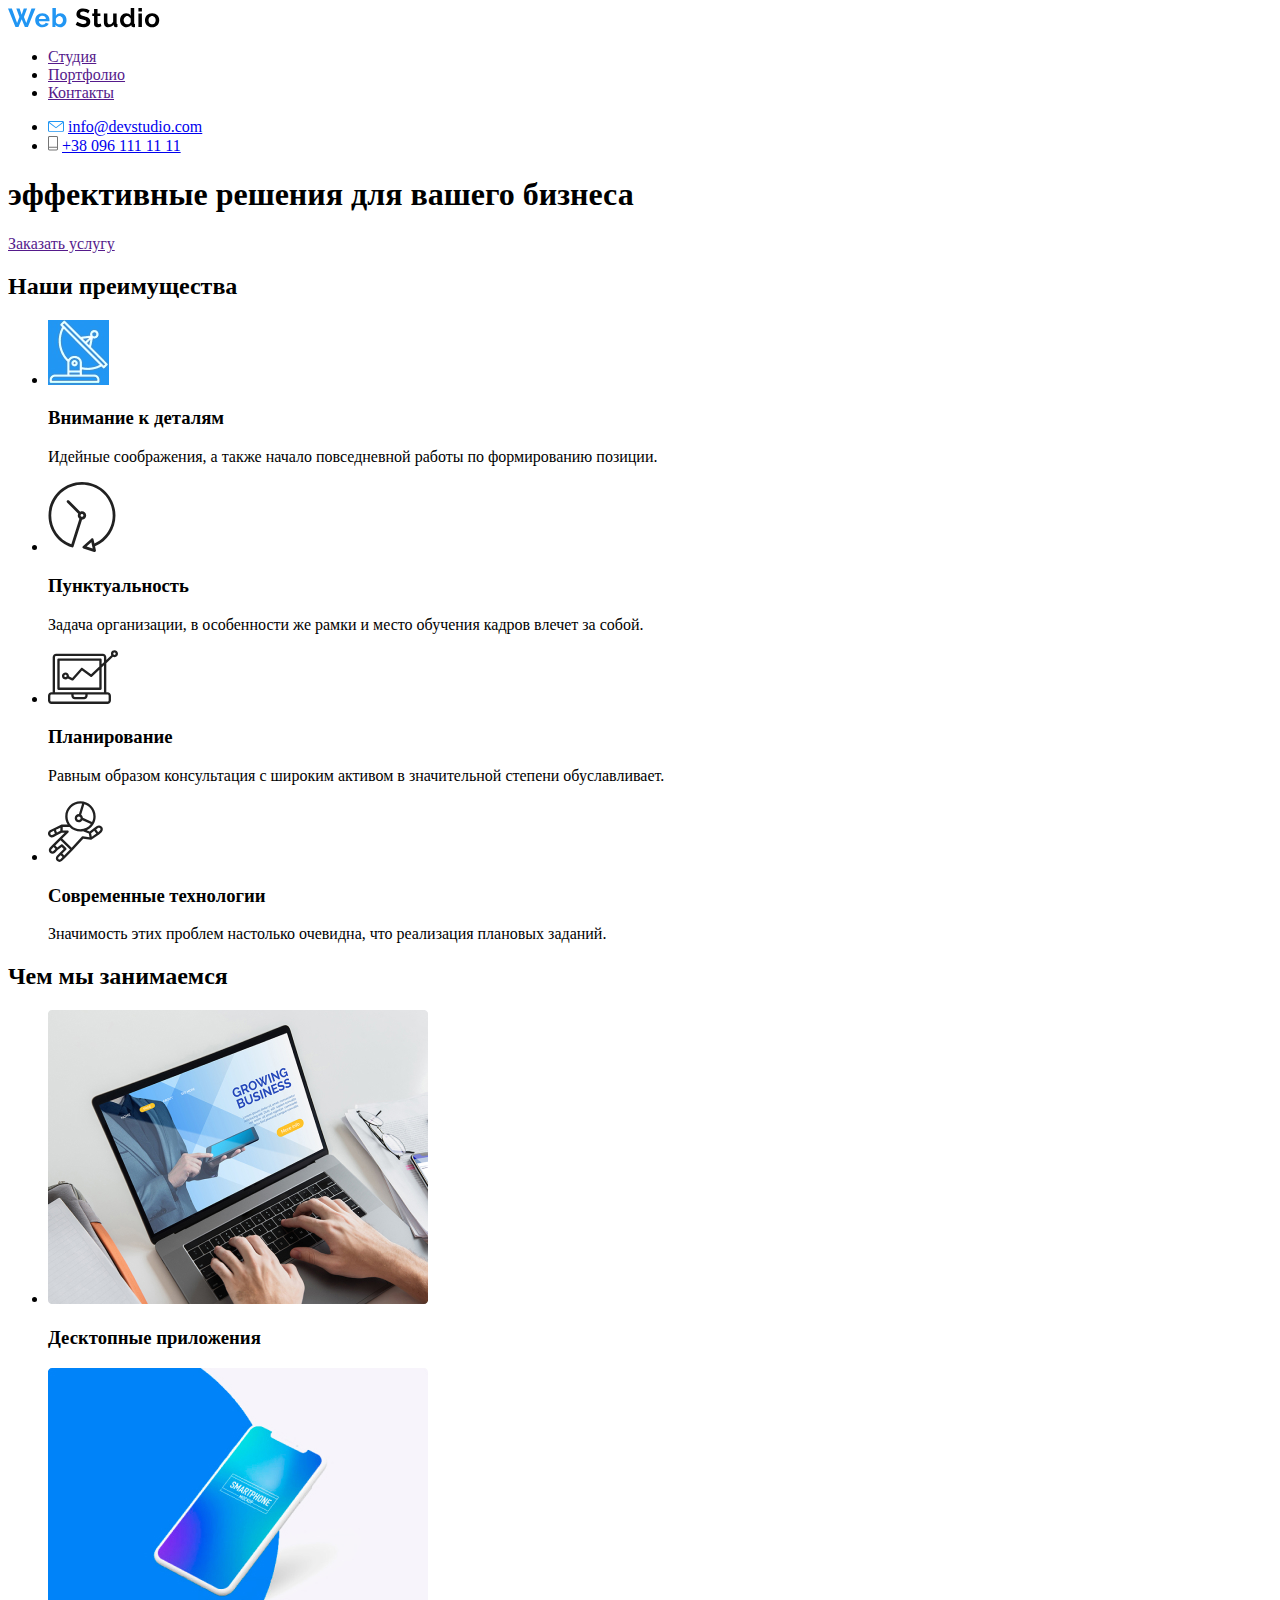
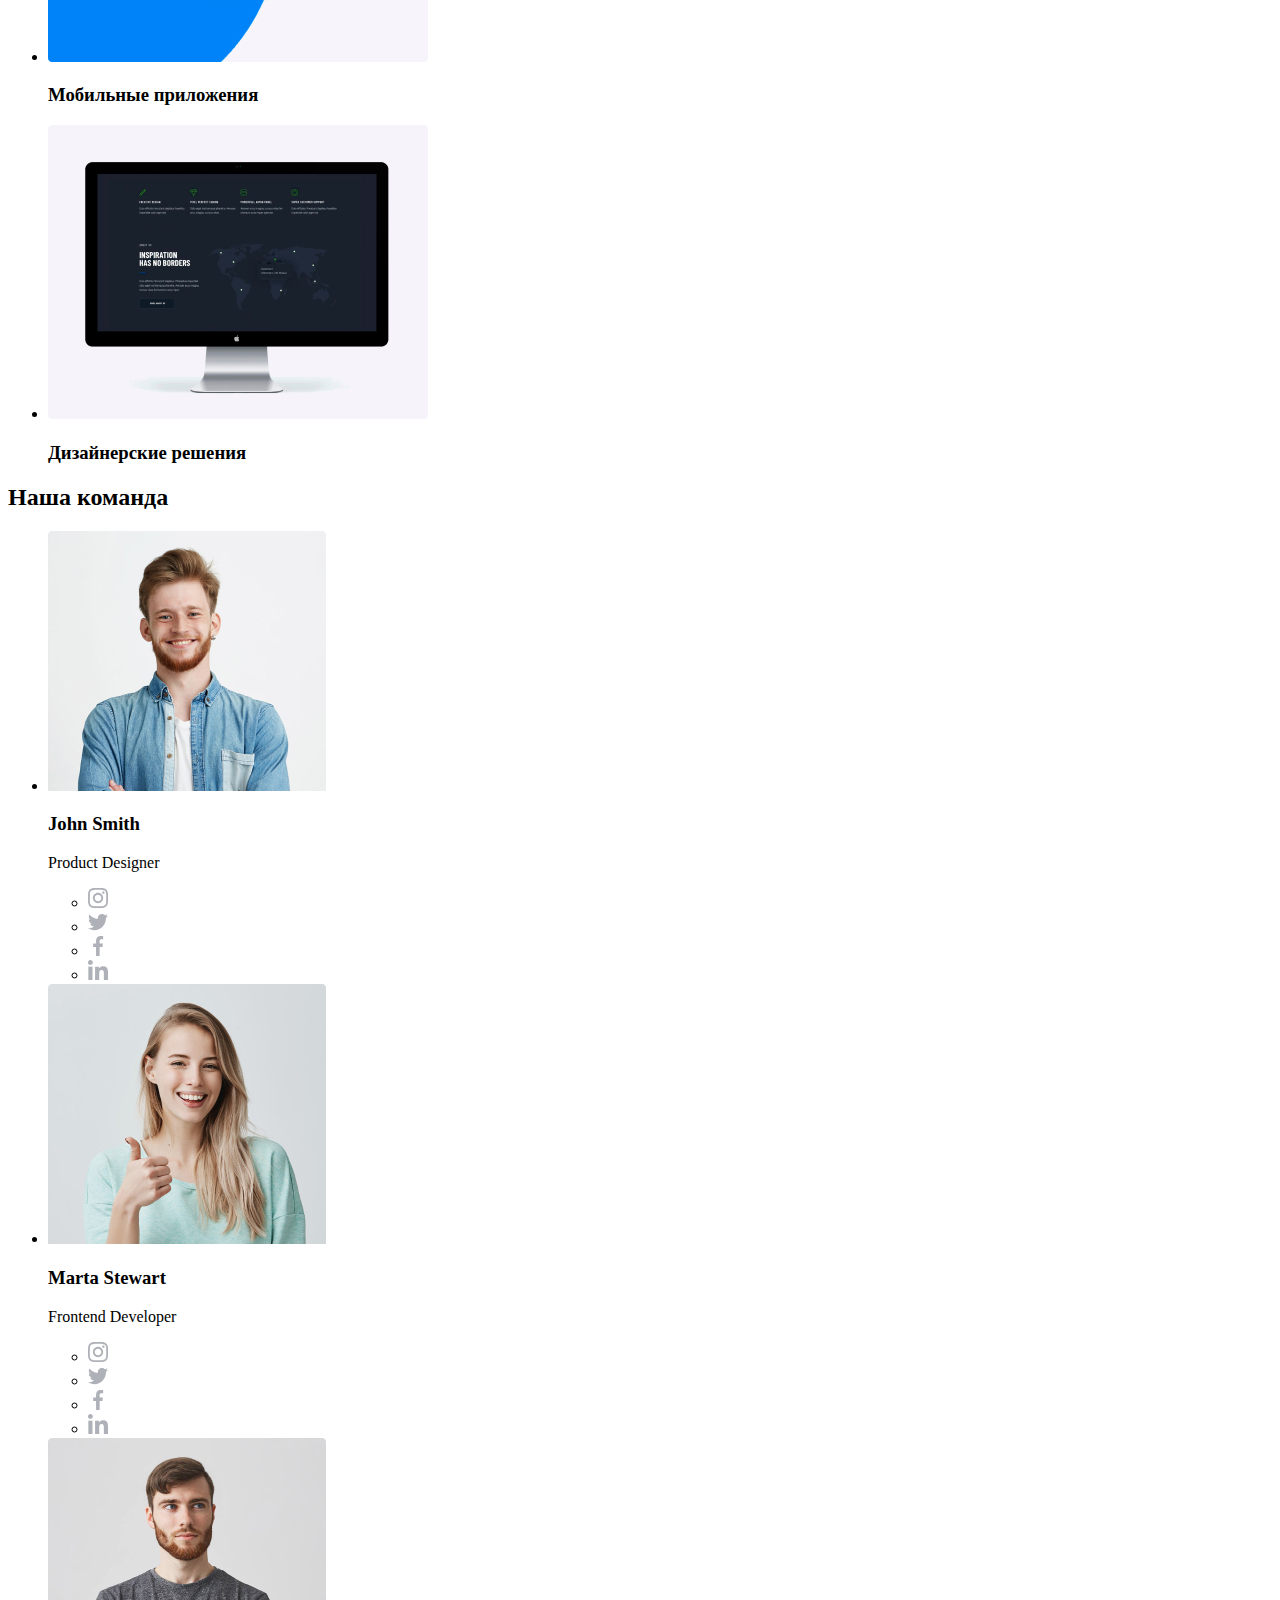
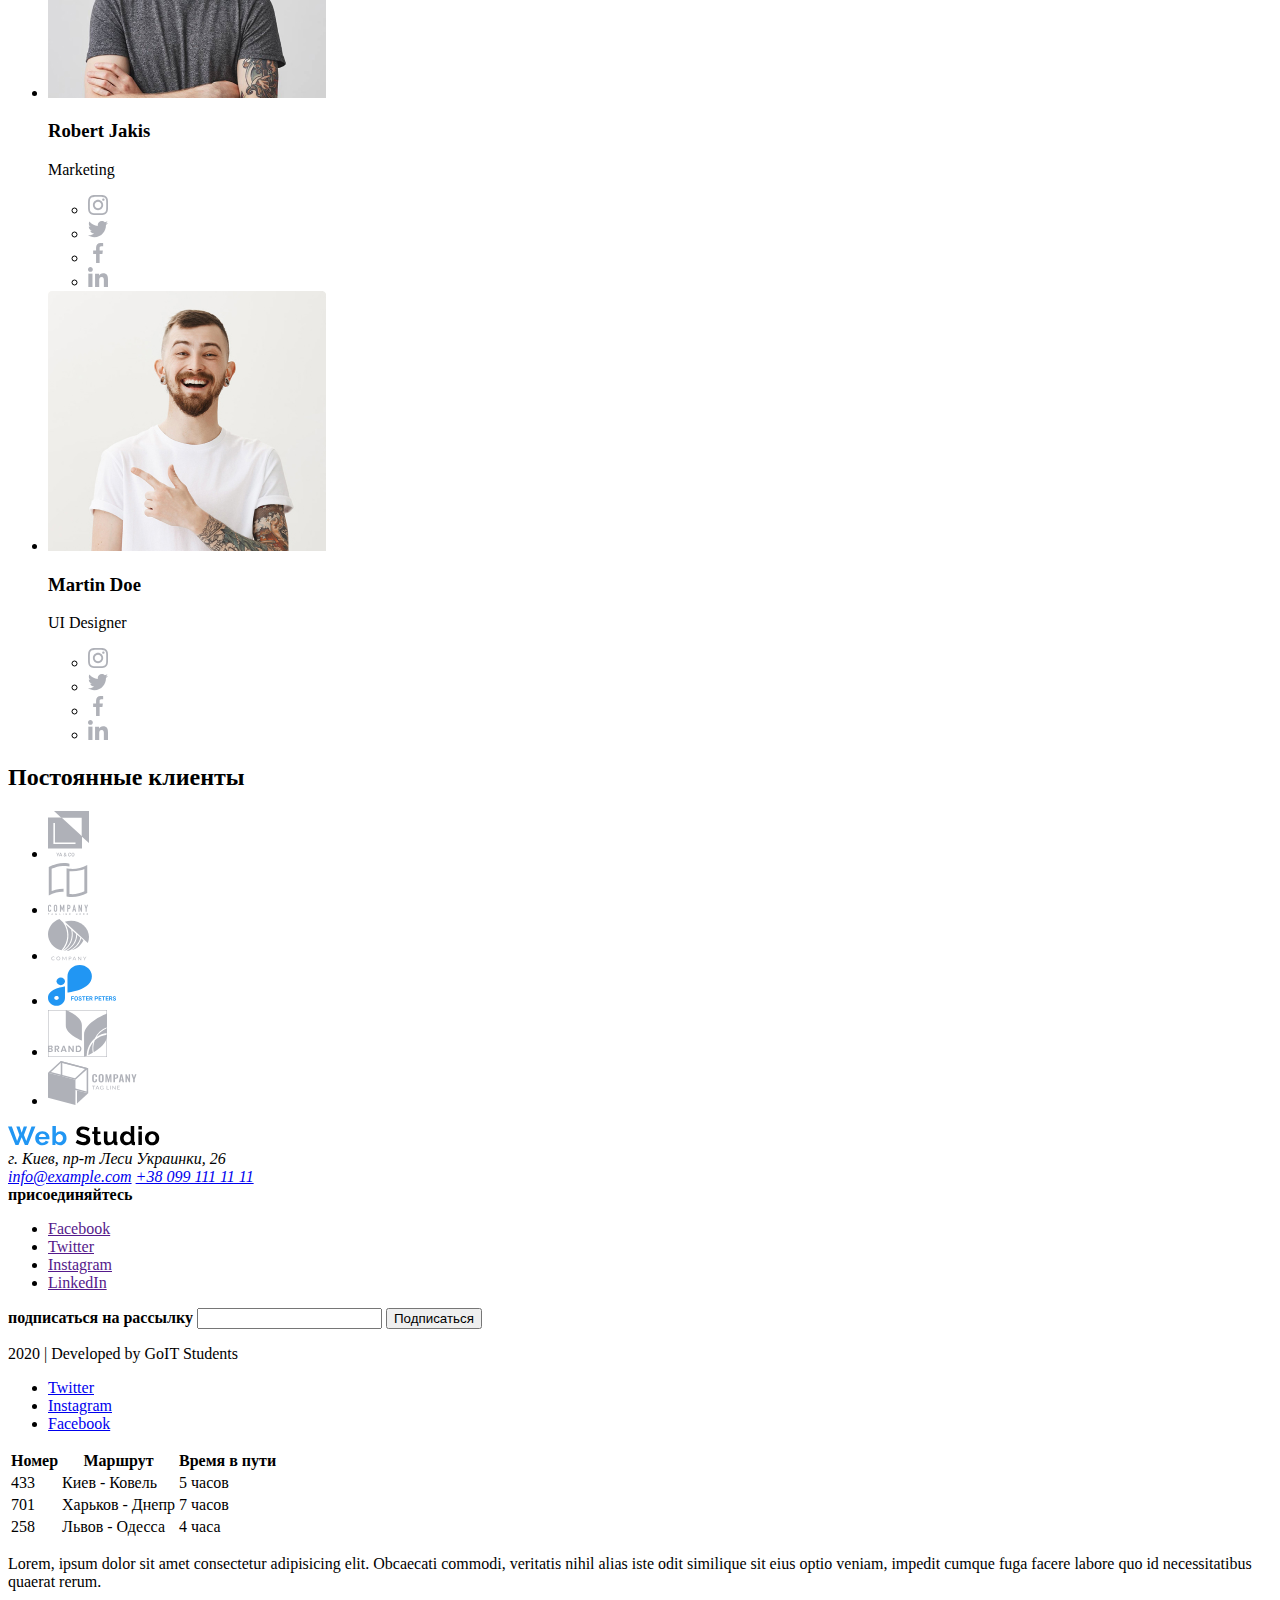
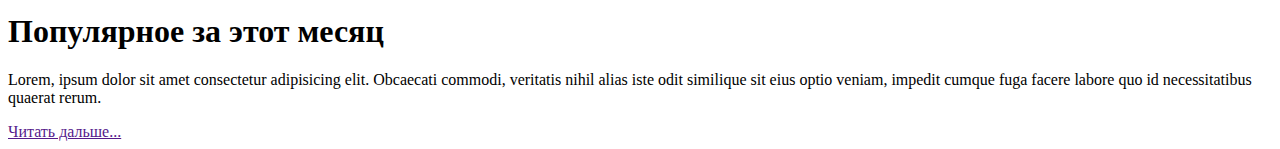
==== index.html @ f38017a1 "Добавляет папки и файлы из дом раб 1 и добавляет портфолио" ====
<!DOCTYPE html>
<html lang="ru">
  <head>
    <meta charset="UTF-8" />
    <meta name="viewport" content="width=device-width, initial-scale=1.0" />
    <title>Web Studio v.1</title>
    <link rel="stylesheet" href="./css/styles.css" />
  </head>
  <body>
    <header>
      <!--Navigation webstudio-->
      <nav>
        <a href="/"> <img src="./images/WebStudio.svg" alt="Веб-студия" /></a>
        <ul>
          <li><a href="">Студия</a></li>
          <li><a href="">Портфолио</a></li>
          <li><a href="">Контакты</a></li>
        </ul>
      </nav>
      <!--END Navigation webstudio-->
      <!--Contacts webstudio-->
      <ul>
        <li>
          <a href="mailto:info@devstudio.com"><img src="./images/envelope(hover).svg" alt="почта" /></a>
          <a href="mailto:info@devstudio.com">info@devstudio.com</a>
        </li>
        <li>
          <a href="tel:+380961111111"><img src="./images/Vector.svg" alt="телефон" /></a>
          <a href="tel:+380961111111">+38 096 111 11 11</a>
        </li>
      </ul>
      <!--END Contacts webstudio-->
    </header>
    <main>
      <!--Hero-->
      <section>
        <h1>эффективные решения для вашего бизнеса</h1>
        <a href="">Заказать услугу</a>
      </section>
      <!--END Hero-->
      <!--Our advantages-->
      <section>
        <h2>Наши преимущества</h2>
        <ul>
          <li>
            <!-- <img src="./images/Vector1.svg" alt="Внимание к деталям" /> тут правильная картинка,
               из-за фона ее не видно, пока поставил с joxi что было видно, потом уберу когда css ,
               будем изучать -->
            <img src="./images/WebStudio–Figma-GoogleChrome.jpg" alt="Внимание к деталям" />
            <h3>Внимание к деталям</h3>
            <p>Идейные соображения, а также начало повседневной работы по формированию позиции.</p>
          </li>
          <li>
            <img src="./images/Vector(1).svg" alt="Пунктуальность" />
            <h3>Пунктуальность</h3>
            <p>Задача организации, в особенности же рамки и место обучения кадров влечет за собой.</p>
          </li>
          <li>
            <img src="./images/Vector(2).svg" alt="Планирование" />
            <h3>Планирование</h3>
            <p>Равным образом консультация с широким активом в значительной степени обуславливает.</p>
          </li>
          <li>
            <img src="./images/Vector(3).svg" alt="Современные технологии" />
            <h3>Современные технологии</h3>
            <p>Значимость этих проблем настолько очевидна, что реализация плановых заданий.</p>
          </li>
        </ul>
      </section>
      <!--END Our advantages-->
      <!--That we do-->
      <section>
        <h2>Чем мы занимаемся</h2>
        <ul>
          <li><img src="./images/desktop.jpg" alt="Десктопные приложения" /></li>
          <h3>Десктопные приложения</h3>
          <li><img src="./images/mobile.jpg" alt="Мобильные приложения" /></li>
          <h3>Мобильные приложения</h3>
          <li><img src="./images/design.jpg" alt="Дизайнерские решения" /></li>
          <h3>Дизайнерские решения</h3>
        </ul>
      </section>
      <!--END That we do-->
      <!--Our team-->
      <section>
        <h2>Наша команда</h2>
        <ul>
          <li>
            <img src="./images/JohnSmith.jpg" alt="Фото John Smith" />
            <h3 lang="en">John Smith</h3>
            <p lang="en">Product Designer</p>
            <ul>
              <li>
                <a href=""><img src="./images/instagram2.svg" alt="Логотип Instagram" /></a>
              </li>
              <li>
                <a href=""><img src="./images/twitter1.svg" alt="Логотип twitter" /></a>
              </li>
              <li>
                <a href=""><img src="./images/facebook1.svg" alt="Логотип facebook" /></a>
              </li>
              <li>
                <a href=""><img src="./images/linkedin1.svg" alt="Логотип linkedin" /></a>
              </li>
            </ul>
          </li>
          <li>
            <img src="./images/MartaStewart.jpg" alt="Фото Marta Stewart" />
            <h3 lang="en">Marta Stewart</h3>
            <p lang="en">Frontend Developer</p>
            <ul>
              <li>
                <a href=""><img src="./images/instagram2.svg" alt="Логотип Instagram" /></a>
              </li>
              <li>
                <a href=""><img src="./images/twitter1.svg" alt="Логотип twitter" /></a>
              </li>
              <li>
                <a href=""><img src="./images/facebook1.svg" alt="Логотип facebook" /></a>
              </li>
              <li>
                <a href=""><img src="./images/linkedin1.svg" alt="Логотип linkedin" /></a>
              </li>
            </ul>
          </li>
          <li>
            <img src="./images/RobertJakis.jpg" alt="Фото Robert Jakis" />
            <h3 lang="en">Robert Jakis</h3>
            <p lang="en">Marketing</p>
            <ul>
              <li>
                <a href=""><img src="./images/instagram2.svg" alt="Логотип Instagram" /></a>
              </li>
              <li>
                <a href=""><img src="./images/twitter1.svg" alt="Логотип twitter" /></a>
              </li>
              <li>
                <a href=""><img src="./images/facebook1.svg" alt="Логотип facebook" /></a>
              </li>
              <li>
                <a href=""><img src="./images/linkedin1.svg" alt="Логотип linkedin" /></a>
              </li>
            </ul>
          </li>
          <li>
            <img src="./images/MartinDoe.jpg" alt="Фото Martin Doe" />
            <h3 lang="en">Martin Doe</h3>
            <p lang="en">UI Designer</p>
            <ul>
              <li>
                <a href=""><img src="./images/instagram2.svg" alt="Логотип Instagram" /></a>
              </li>
              <li>
                <a href=""><img src="./images/twitter1.svg" alt="Логотип twitter" /></a>
              </li>
              <li>
                <a href=""><img src="./images/facebook1.svg" alt="Логотип facebook" /></a>
              </li>
              <li>
                <a href=""><img src="./images/linkedin1.svg" alt="Логотип linkedin" /></a>
              </li>
            </ul>
          </li>
        </ul>
      </section>
      <!--END Our team-->
      <!--Regular customers-->
      <section>
        <h2>Постоянные клиенты</h2>
        <ul>
          <li>
            <a href=""><img src="./images/logo1.svg" alt="Логотип компании" /></a>
          </li>
          <li>
            <a href=""><img src="./images/logo2.svg" alt="Логотип компании" /></a>
          </li>
          <li>
            <a href=""><img src="./images/logo3.svg" alt="Логотип компании" /></a>
          </li>
          <li>
            <a href=""><img src="./images/logo4.svg" alt="Логотип компании" /></a>
          </li>
          <li>
            <a href=""><img src="./images/logo5.svg" alt="Логотип компании" /></a>
          </li>
          <li>
            <a href=""><img src="./images/logo6.svg" alt="Логотип компании" /></a>
          </li>
        </ul>
      </section>
      <!--END Regular customers-->
    </main>
    <footer>
      <a href="/"> <img src="./images/WebStudio.svg" alt="Веб-студия" /></a>
      <!-- Address company and contacts-->
      <address>
        г. Киев, пр-т Леси Украинки, 26
      </address>
      <address>
        <a href="mailto:info@example.com">info@example.com</a>
        <a href="tel:+380991111111">+38 099 111 11 11</a>
      </address>
      <div>
        <!-- END Address company and contacts-->
        <!-- Our media -->
        <b>присоединяйтесь</b>
        <!--    <ul>
                <li>
                  <a href=""><img src="./images/Ellipse.svg" alt="Логотип Instagram" /></a>
                </li>
                <li>
                  <a href=""><img src="./images/Ellipse(1).svg" alt="Логотип twitter" /></a>
                </li>
                <li>
                  <a href=""><img src="./images/Ellipse(2).svg" alt="Логотип facebook" /></a>
                </li>
                <li>
                  <a href=""><img src="./images/Ellipse(3).svg" alt="Логотип linkedin" /></a>
                </li>
              </ul> -->
        <ul>
          <li>
            <a href="" aria-label="Ссылка на Facebook">Facebook</a>
          </li>
          <li>
            <a href="" aria-label="Ссылка на Twitter">Twitter</a>
          </li>
          <li>
            <a href="" aria-label="Ссылка на Instagram">Instagram</a>
          </li>
          <li>
            <a href="" aria-label="Ссылка на LinkedIn">LinkedIn</a>
          </li>
        </ul>
      </div>
      <!-- END Our media -->
      <!-- Send e-mail to us -->
      <div>
        <b>подписаться на рассылку</b>
        <input type="text" name="E-mail" />
        <button type="submit">Подписаться</button>
      </div>
      <!--END Send e-mail to us -->
      <p>2020 | Developed by GoIT Students</p>
      <ul class="social-links">
        <li><a href="https://twitter.com" class="link">Twitter</a></li>
        <li><a href="https://www.instagram.com" class="link">Instagram</a></li>
        <li><a href="https://www.facebook.com" class="link">Facebook</a></li>
      </ul>
      <table class="schedule">
        <thead>
          <tr>
            <th>Номер</th>
            <th>Маршрут</th>
            <th>Время в пути</th>
          </tr>
        </thead>

        <tbody class="schedule-body">
          <tr>
            <td>433</td>
            <td>Киев - Ковель</td>
            <td>5 часов</td>
          </tr>
          <tr>
            <td>701</td>
            <td>Харьков - Днепр</td>
            <td>7 часов</td>
          </tr>
          <tr>
            <td>258</td>
            <td>Львов - Одесса</td>
            <td>4 часа</td>
          </tr>
        </tbody>
      </table>
      <p class="text">
        Lorem, ipsum dolor sit amet consectetur adipisicing elit. Obcaecati commodi, veritatis nihil alias iste odit
        similique sit eius optio veniam, impedit cumque fuga facere labore quo id necessitatibus quaerat rerum.
      </p>
      <article class="post">
        <h1>Популярное за этот месяц</h1>
        <p>
          Lorem, ipsum dolor sit amet consectetur adipisicing elit. Obcaecati commodi, veritatis nihil alias iste odit
          similique sit eius optio veniam, impedit cumque fuga facere labore quo id necessitatibus quaerat rerum.
        </p>
        <a href="">Читать дальше...</a>
      </article>
    </footer>
  </body>
</html>
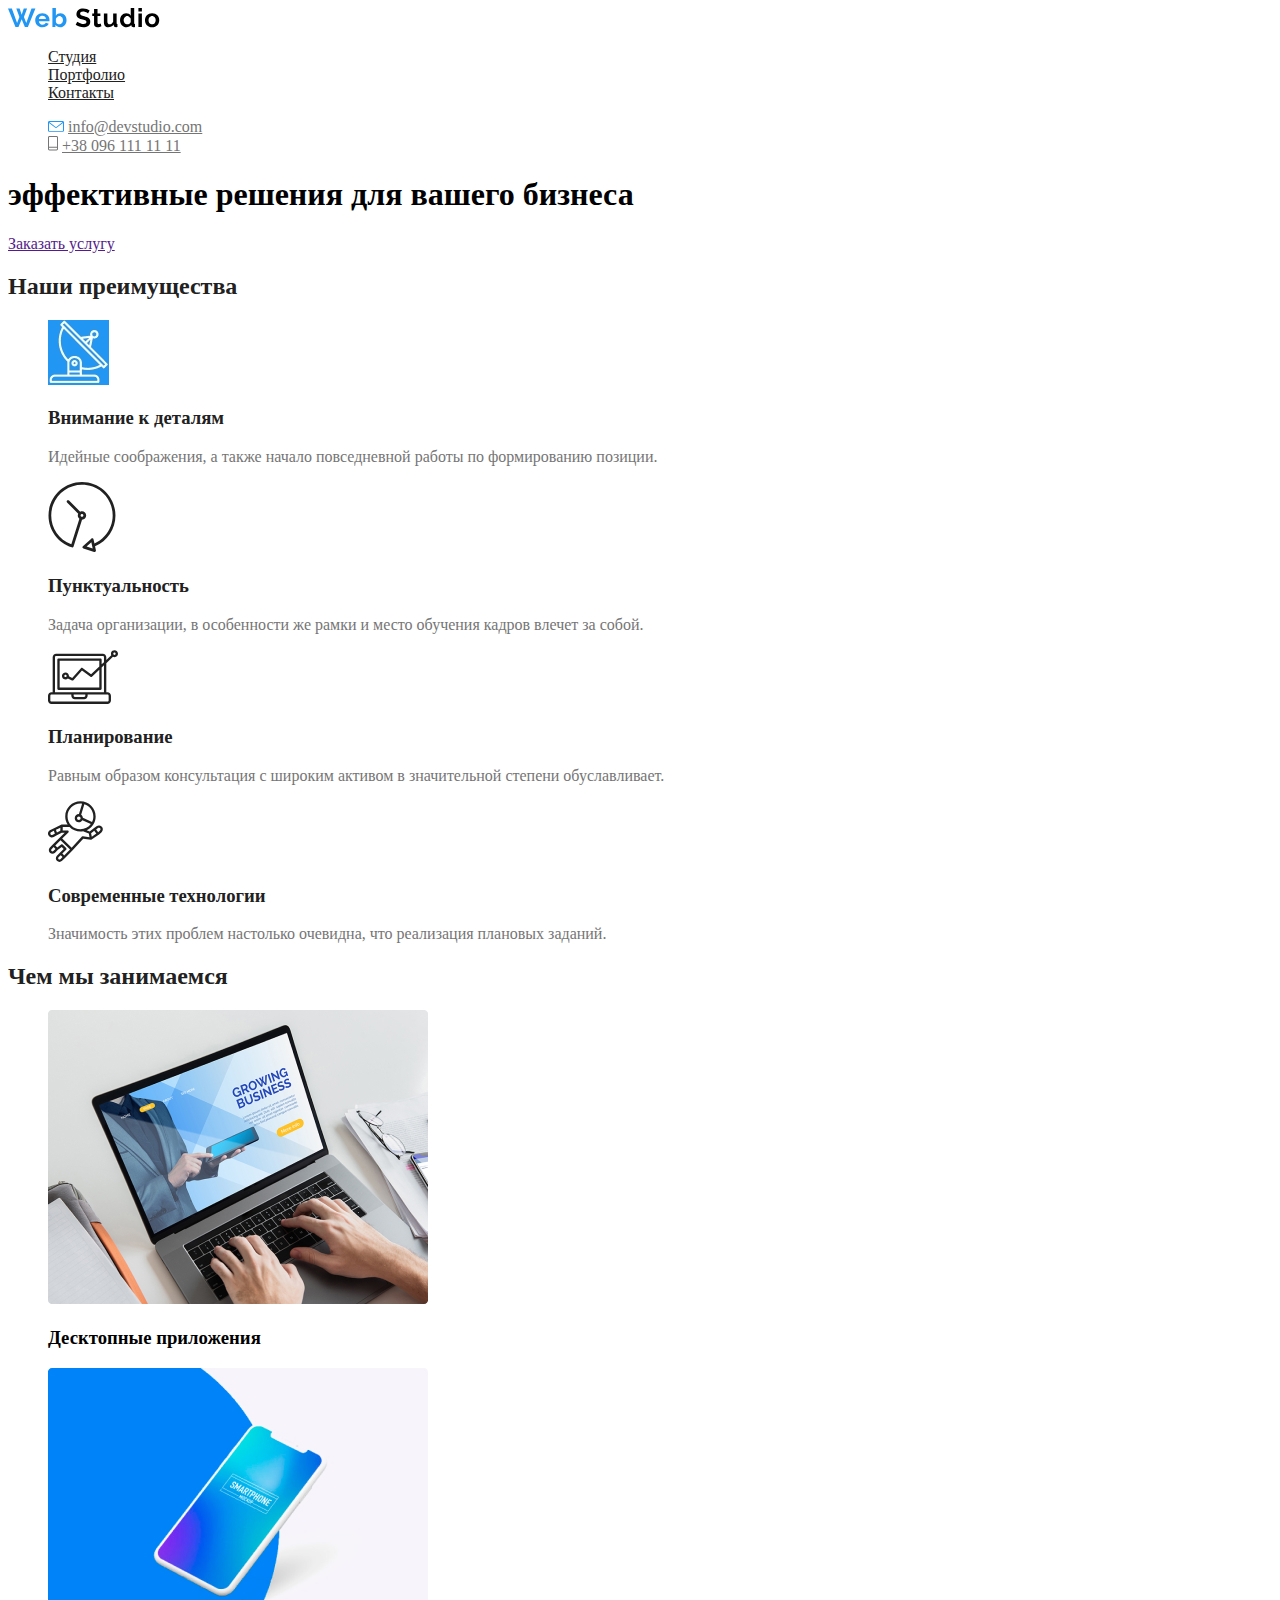
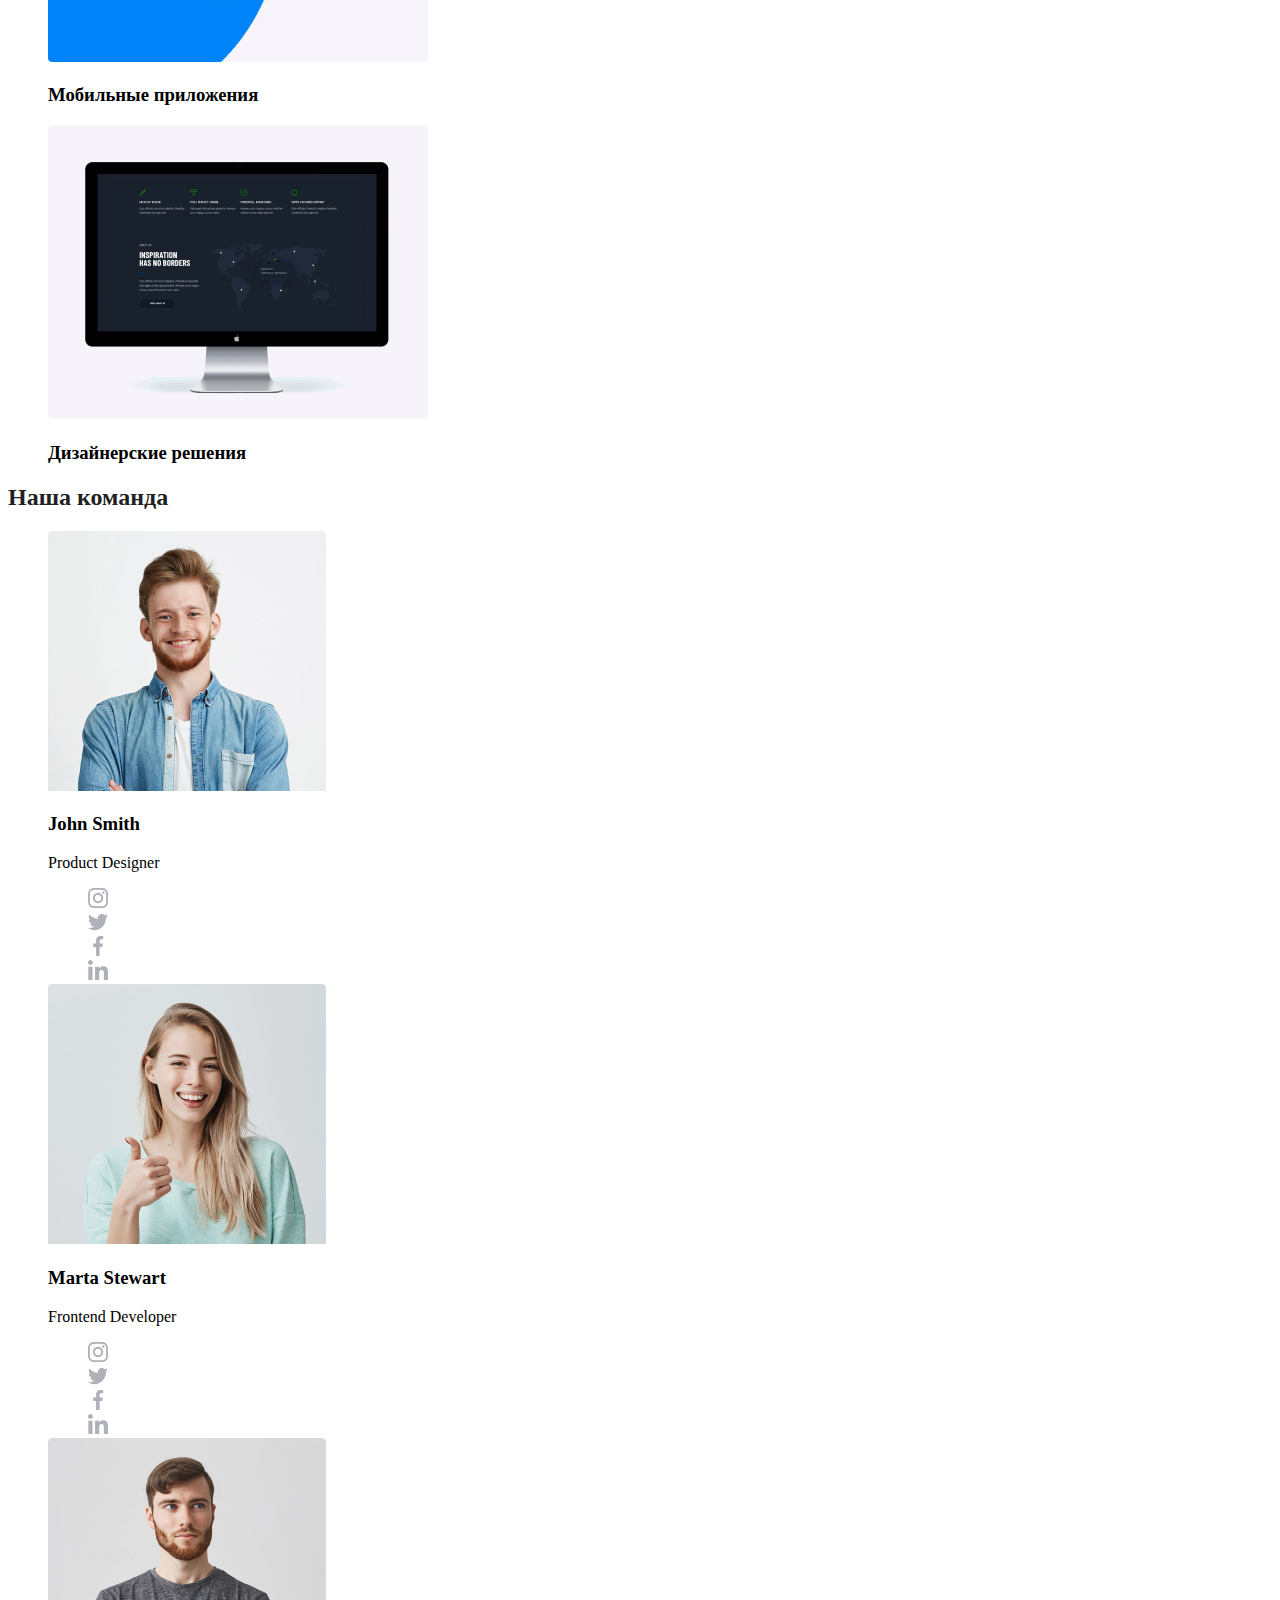
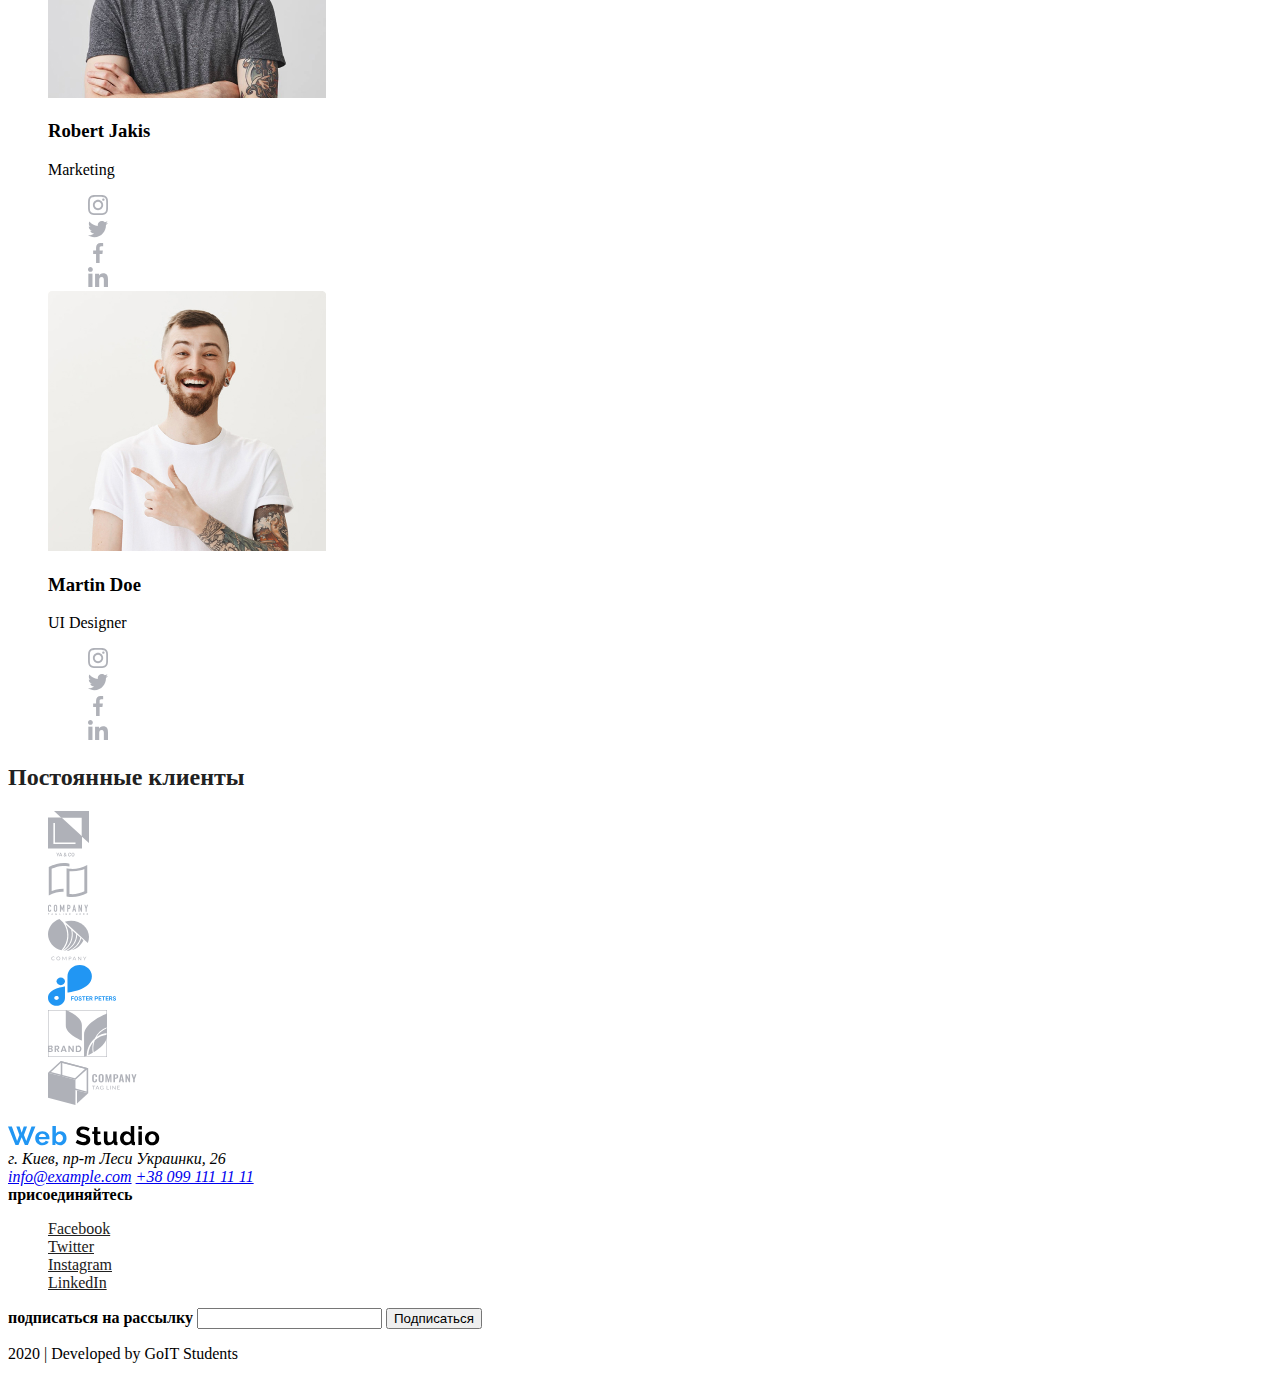
==== commit 7502dbfe: "Добавляет начало Портфолио и коррекцию цвета" ====
--- a/index.html
+++ b/index.html
@@ -11,67 +11,67 @@
       <!--Navigation webstudio-->
       <nav>
         <a href="/"> <img src="./images/WebStudio.svg" alt="Веб-студия" /></a>
-        <ul>
-          <li><a href="">Студия</a></li>
-          <li><a href="">Портфолио</a></li>
-          <li><a href="">Контакты</a></li>
-        </ul>
+        <ul class="site-nav list">
+          <li><a href="" class="link">Студия</a></li>
+          <li><a href="./portfolio.html" class="link">Портфолио</a></li>
+          <li><a href="" class="link">Контакты</a></li>
+        </ul>
+        <!--END Navigation webstudio-->
+        <!--Contacts webstudio-->
+        <ul class="auth-nav list">
+          <li>
+            <a href="mailto:info@devstudio.com" class="link"><img src="./images/envelope(hover).svg" alt="почта" /></a>
+            <a href="mailto:info@devstudio.com" class="link">info@devstudio.com</a>
+          </li>
+          <li>
+            <a href="tel:+380961111111" class="link"><img src="./images/Vector.svg" alt="телефон" /></a>
+            <a href="tel:+380961111111" class="link">+38 096 111 11 11</a>
+          </li>
+        </ul>
+        <!--END Contacts webstudio-->
       </nav>
-      <!--END Navigation webstudio-->
-      <!--Contacts webstudio-->
-      <ul>
-        <li>
-          <a href="mailto:info@devstudio.com"><img src="./images/envelope(hover).svg" alt="почта" /></a>
-          <a href="mailto:info@devstudio.com">info@devstudio.com</a>
-        </li>
-        <li>
-          <a href="tel:+380961111111"><img src="./images/Vector.svg" alt="телефон" /></a>
-          <a href="tel:+380961111111">+38 096 111 11 11</a>
-        </li>
-      </ul>
-      <!--END Contacts webstudio-->
     </header>
     <main>
       <!--Hero-->
-      <section>
-        <h1>эффективные решения для вашего бизнеса</h1>
+      <section class="hero">
+        <h1 class="hero-title">эффективные решения для вашего бизнеса</h1>
         <a href="">Заказать услугу</a>
       </section>
       <!--END Hero-->
       <!--Our advantages-->
-      <section>
-        <h2>Наши преимущества</h2>
-        <ul>
+      <section class="section">
+        <h2 class="section-title">Наши преимущества</h2>
+        <ul class="advantages list">
           <li>
             <!-- <img src="./images/Vector1.svg" alt="Внимание к деталям" /> тут правильная картинка,
                из-за фона ее не видно, пока поставил с joxi что было видно, потом уберу когда css ,
                будем изучать -->
             <img src="./images/WebStudio–Figma-GoogleChrome.jpg" alt="Внимание к деталям" />
-            <h3>Внимание к деталям</h3>
-            <p>Идейные соображения, а также начало повседневной работы по формированию позиции.</p>
+            <h3 class="advantages-title">Внимание к деталям</h3>
+            <p class="text">Идейные соображения, а также начало повседневной работы по формированию позиции.</p>
           </li>
           <li>
             <img src="./images/Vector(1).svg" alt="Пунктуальность" />
-            <h3>Пунктуальность</h3>
-            <p>Задача организации, в особенности же рамки и место обучения кадров влечет за собой.</p>
+            <h3 class="advantages-title">Пунктуальность</h3>
+            <p class="text">Задача организации, в особенности же рамки и место обучения кадров влечет за собой.</p>
           </li>
           <li>
             <img src="./images/Vector(2).svg" alt="Планирование" />
-            <h3>Планирование</h3>
-            <p>Равным образом консультация с широким активом в значительной степени обуславливает.</p>
+            <h3 class="advantages-title">Планирование</h3>
+            <p class="text">Равным образом консультация с широким активом в значительной степени обуславливает.</p>
           </li>
           <li>
             <img src="./images/Vector(3).svg" alt="Современные технологии" />
-            <h3>Современные технологии</h3>
-            <p>Значимость этих проблем настолько очевидна, что реализация плановых заданий.</p>
+            <h3 class="advantages-title">Современные технологии</h3>
+            <p class="text">Значимость этих проблем настолько очевидна, что реализация плановых заданий.</p>
           </li>
         </ul>
       </section>
       <!--END Our advantages-->
       <!--That we do-->
-      <section>
-        <h2>Чем мы занимаемся</h2>
-        <ul>
+      <section class="section">
+        <h2 class="section-title">Чем мы занимаемся</h2>
+        <ul class="list">
           <li><img src="./images/desktop.jpg" alt="Десктопные приложения" /></li>
           <h3>Десктопные приложения</h3>
           <li><img src="./images/mobile.jpg" alt="Мобильные приложения" /></li>
@@ -82,14 +82,14 @@
       </section>
       <!--END That we do-->
       <!--Our team-->
-      <section>
-        <h2>Наша команда</h2>
-        <ul>
+      <section class="section">
+        <h2 class="section-title">Наша команда</h2>
+        <ul class="list">
           <li>
             <img src="./images/JohnSmith.jpg" alt="Фото John Smith" />
             <h3 lang="en">John Smith</h3>
             <p lang="en">Product Designer</p>
-            <ul>
+            <ul class="list">
               <li>
                 <a href=""><img src="./images/instagram2.svg" alt="Логотип Instagram" /></a>
               </li>
@@ -108,7 +108,7 @@
             <img src="./images/MartaStewart.jpg" alt="Фото Marta Stewart" />
             <h3 lang="en">Marta Stewart</h3>
             <p lang="en">Frontend Developer</p>
-            <ul>
+            <ul class="list">
               <li>
                 <a href=""><img src="./images/instagram2.svg" alt="Логотип Instagram" /></a>
               </li>
@@ -127,7 +127,7 @@
             <img src="./images/RobertJakis.jpg" alt="Фото Robert Jakis" />
             <h3 lang="en">Robert Jakis</h3>
             <p lang="en">Marketing</p>
-            <ul>
+            <ul class="list">
               <li>
                 <a href=""><img src="./images/instagram2.svg" alt="Логотип Instagram" /></a>
               </li>
@@ -146,7 +146,7 @@
             <img src="./images/MartinDoe.jpg" alt="Фото Martin Doe" />
             <h3 lang="en">Martin Doe</h3>
             <p lang="en">UI Designer</p>
-            <ul>
+            <ul class="list">
               <li>
                 <a href=""><img src="./images/instagram2.svg" alt="Логотип Instagram" /></a>
               </li>
@@ -165,9 +165,9 @@
       </section>
       <!--END Our team-->
       <!--Regular customers-->
-      <section>
-        <h2>Постоянные клиенты</h2>
-        <ul>
+      <section class="section">
+        <h2 class="section-title">Постоянные клиенты</h2>
+        <ul class="list">
           <li>
             <a href=""><img src="./images/logo1.svg" alt="Логотип компании" /></a>
           </li>
@@ -218,18 +218,18 @@
                   <a href=""><img src="./images/Ellipse(3).svg" alt="Логотип linkedin" /></a>
                 </li>
               </ul> -->
-        <ul>
-          <li>
-            <a href="" aria-label="Ссылка на Facebook">Facebook</a>
-          </li>
-          <li>
-            <a href="" aria-label="Ссылка на Twitter">Twitter</a>
-          </li>
-          <li>
-            <a href="" aria-label="Ссылка на Instagram">Instagram</a>
-          </li>
-          <li>
-            <a href="" aria-label="Ссылка на LinkedIn">LinkedIn</a>
+        <ul class="Social-links list">
+          <li>
+            <a href="" class="link" aria-label="Ссылка на Facebook">Facebook</a>
+          </li>
+          <li>
+            <a href="" class="link" aria-label="Ссылка на Twitter">Twitter</a>
+          </li>
+          <li>
+            <a href="" class="link" aria-label="Ссылка на Instagram">Instagram</a>
+          </li>
+          <li>
+            <a href="" class="link" aria-label="Ссылка на LinkedIn">LinkedIn</a>
           </li>
         </ul>
       </div>
@@ -242,50 +242,6 @@
       </div>
       <!--END Send e-mail to us -->
       <p>2020 | Developed by GoIT Students</p>
-      <ul class="social-links">
-        <li><a href="https://twitter.com" class="link">Twitter</a></li>
-        <li><a href="https://www.instagram.com" class="link">Instagram</a></li>
-        <li><a href="https://www.facebook.com" class="link">Facebook</a></li>
-      </ul>
-      <table class="schedule">
-        <thead>
-          <tr>
-            <th>Номер</th>
-            <th>Маршрут</th>
-            <th>Время в пути</th>
-          </tr>
-        </thead>
-
-        <tbody class="schedule-body">
-          <tr>
-            <td>433</td>
-            <td>Киев - Ковель</td>
-            <td>5 часов</td>
-          </tr>
-          <tr>
-            <td>701</td>
-            <td>Харьков - Днепр</td>
-            <td>7 часов</td>
-          </tr>
-          <tr>
-            <td>258</td>
-            <td>Львов - Одесса</td>
-            <td>4 часа</td>
-          </tr>
-        </tbody>
-      </table>
-      <p class="text">
-        Lorem, ipsum dolor sit amet consectetur adipisicing elit. Obcaecati commodi, veritatis nihil alias iste odit
-        similique sit eius optio veniam, impedit cumque fuga facere labore quo id necessitatibus quaerat rerum.
-      </p>
-      <article class="post">
-        <h1>Популярное за этот месяц</h1>
-        <p>
-          Lorem, ipsum dolor sit amet consectetur adipisicing elit. Obcaecati commodi, veritatis nihil alias iste odit
-          similique sit eius optio veniam, impedit cumque fuga facere labore quo id necessitatibus quaerat rerum.
-        </p>
-        <a href="">Читать дальше...</a>
-      </article>
     </footer>
   </body>
 </html>
--- a/css/styles.css
+++ b/css/styles.css
@@ -0,0 +1,73 @@
+/* цвет основного текста #212121 */
+/* вторичный цвет текста #757575 */
+/* белый #FFFFFF */
+/* акцент #2196F3 */
+/* вторичный цвет фона #F5F4FA */
+/* цвет бекграунда #E5E5E5 */
+:root {
+  --primary-text-color: #212121;
+  --text-color: #757575;
+  --accent-color: #2196f3;
+  --primary-white-color: #ffffff;
+}
+
+body {
+  color: var(--primary-text-color)
+  background-color: #ffffff;
+}
+.list {
+  list-style: none;
+}
+/* Site nav */
+.site-nav .link {
+  color: var(--primary-text-color);
+}
+.site-nav .link:hover,
+.site-nav .link:focus {
+  color: var(--accent-color);
+}
+.auth-nav .link {
+  color: var(--text-color);
+}
+.auth-nav .link:hover,
+.auth-nav .link:focus {
+  color: var(--accent-color);
+}
+/* Hero */
+
+/* Section */
+.section-title {
+  color: var(--primary-text-color);
+}
+
+/* Our advantages */
+.advantages .advantages-title {
+  color: var(--primary-text-color);
+}
+
+.advantages .text {
+  color: var(--text-color);
+}
+
+/* That we do */
+
+
+/* Our team */
+
+/* Regular customers */
+
+/* Footer */
+.Social-links .link {
+  color: var(--primary-text-color);
+}
+.Social-links .link:hover,
+.Social-links .link:focus {
+  color: var(--accent-color);
+}
+
+
+/* Address company and contacts */
+
+/* Our media */
+
+/* Button */
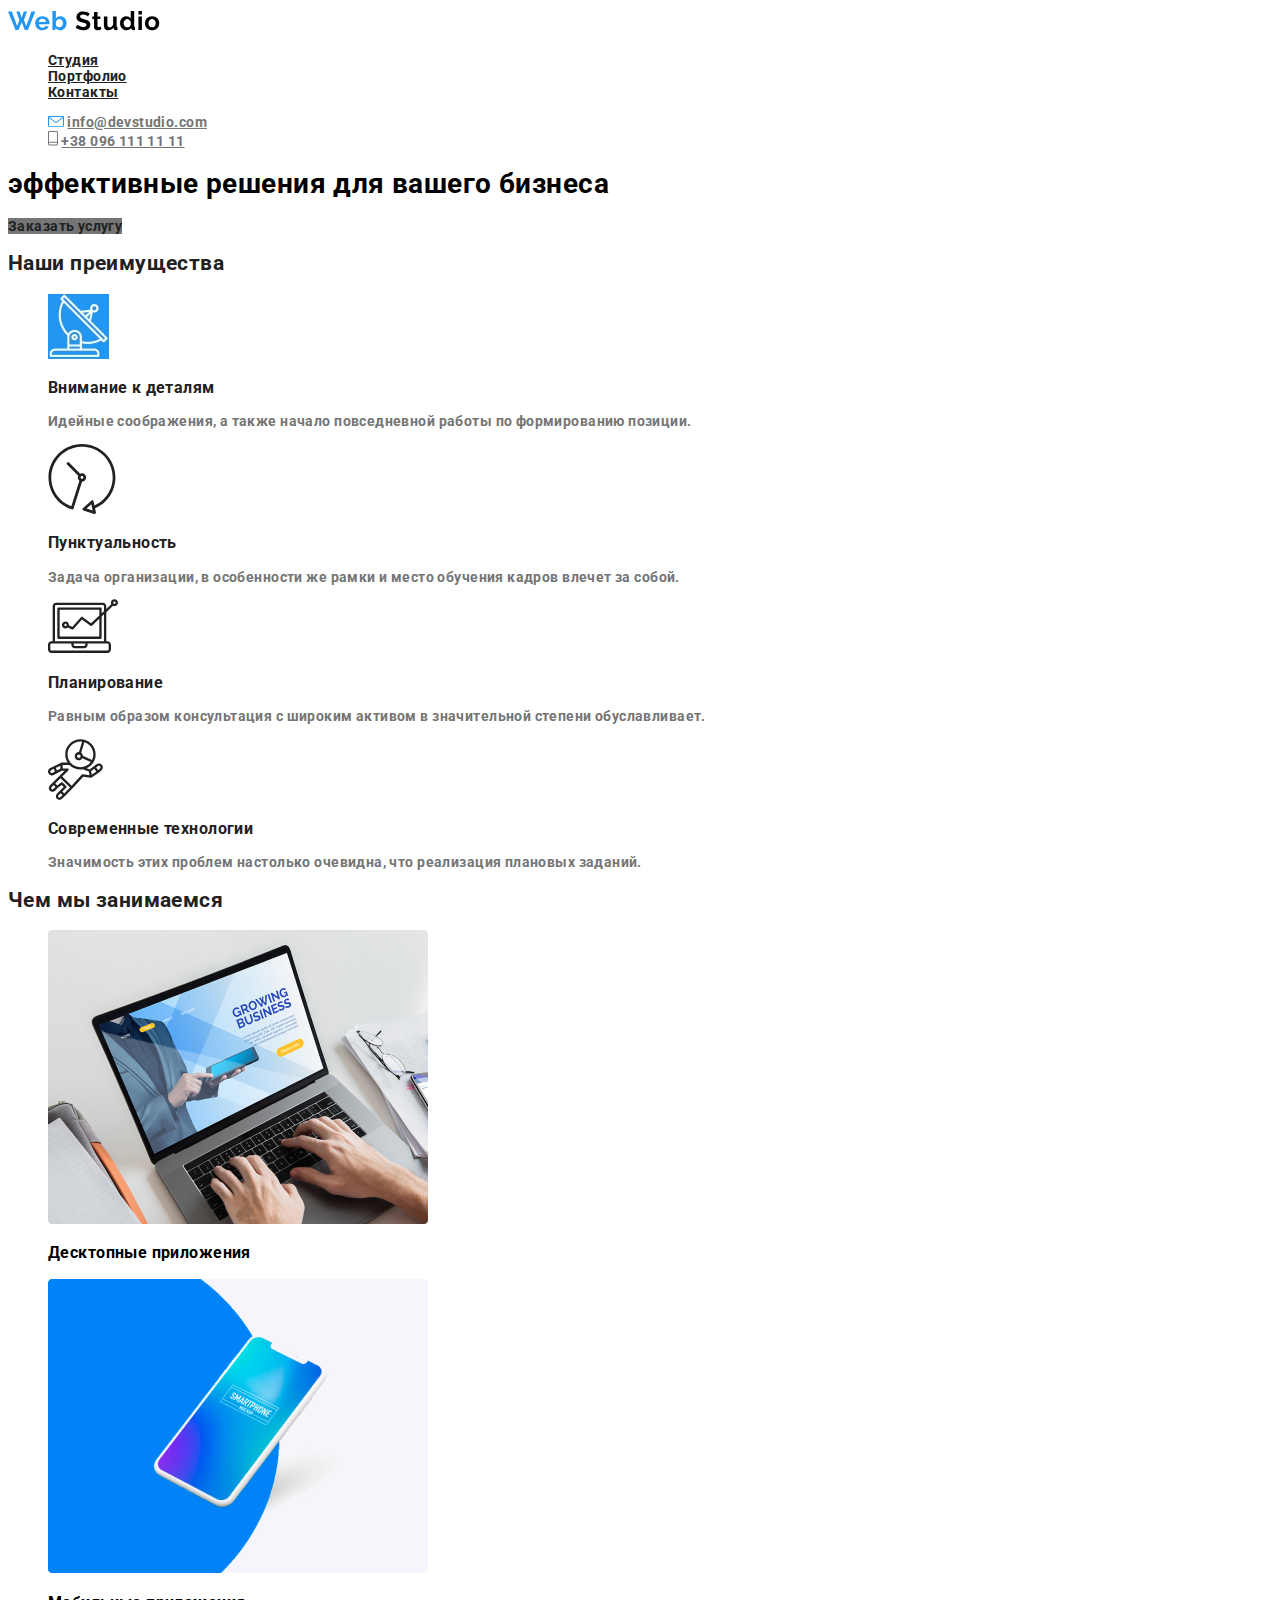
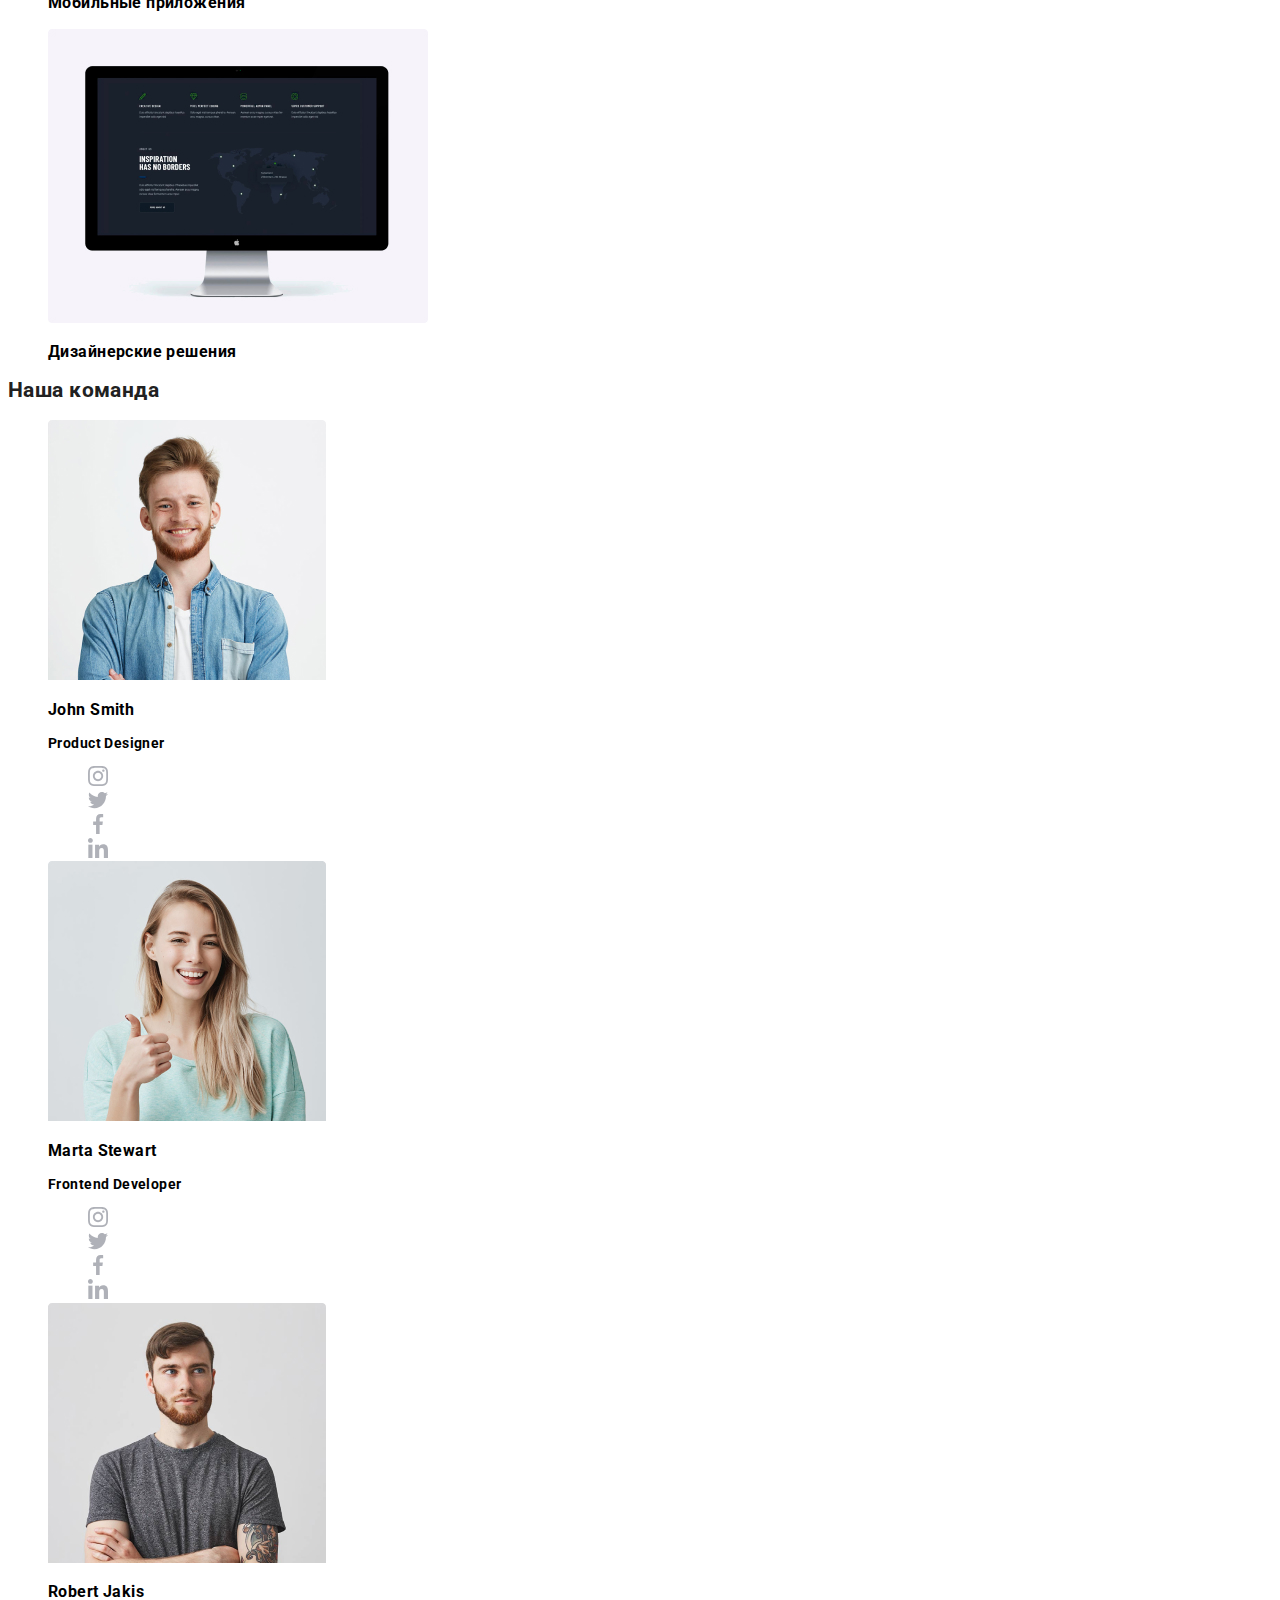
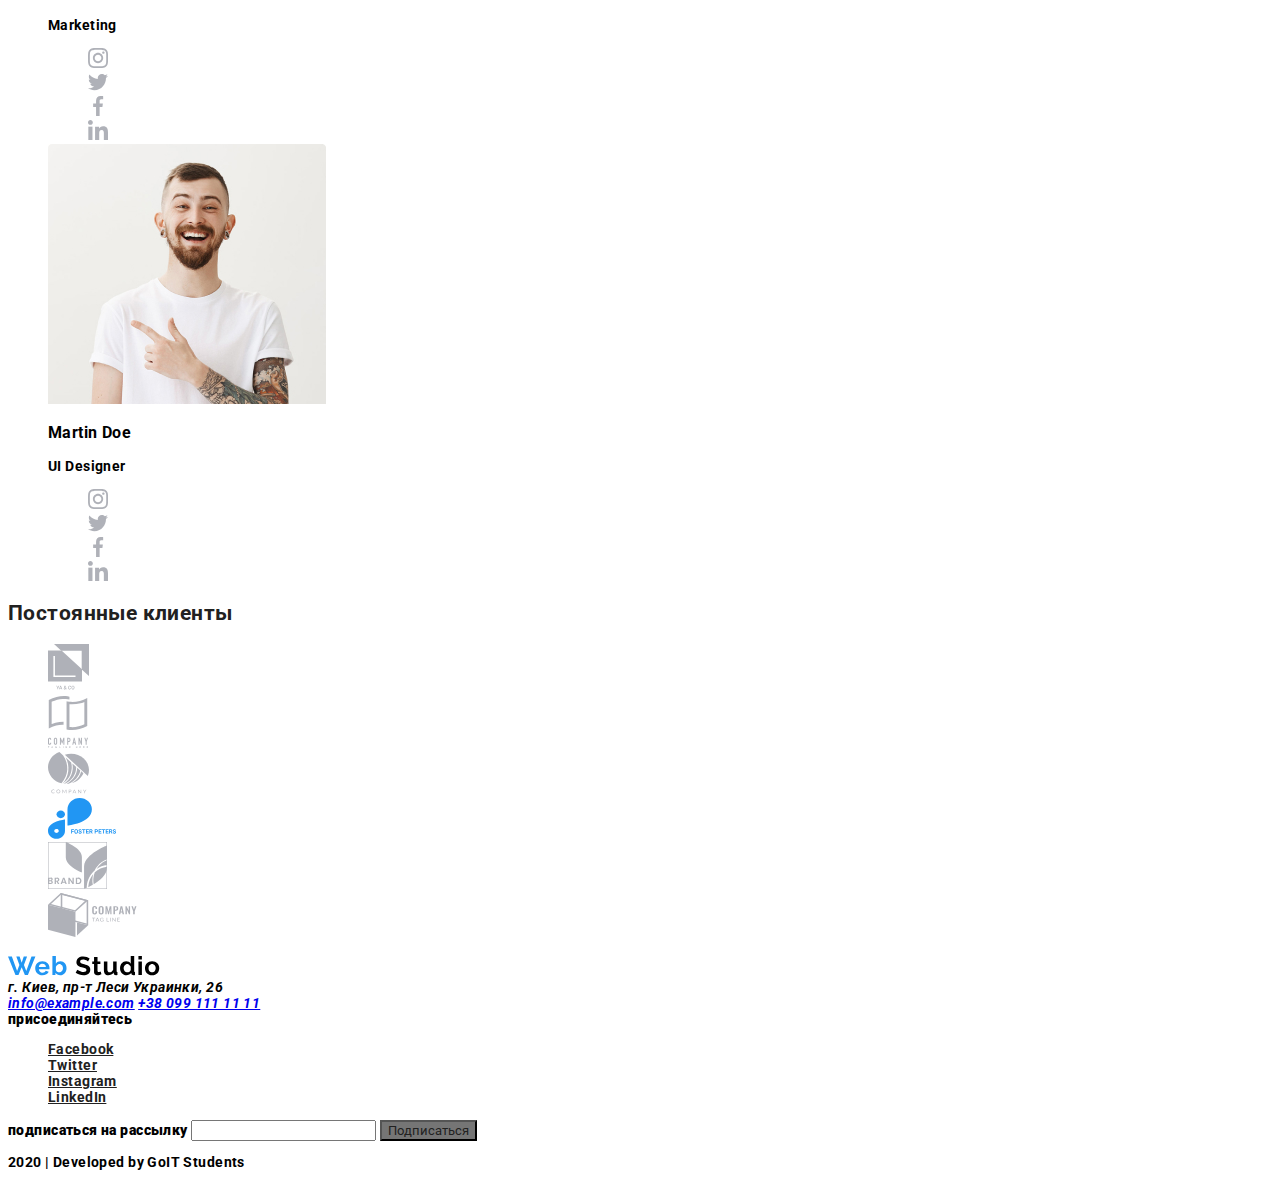
==== commit d693256e: "Добавляет портфолио и ховеры" ====
--- a/index.html
+++ b/index.html
@@ -4,13 +4,14 @@
     <meta charset="UTF-8" />
     <meta name="viewport" content="width=device-width, initial-scale=1.0" />
     <title>Web Studio v.1</title>
+    <link href="https://fonts.googleapis.com/css2?family=Roboto:wght@400;500;700&display=swap" rel="stylesheet" />
     <link rel="stylesheet" href="./css/styles.css" />
   </head>
   <body>
     <header>
       <!--Navigation webstudio-->
       <nav>
-        <a href="/"> <img src="./images/WebStudio.svg" alt="Веб-студия" /></a>
+        <a href="/" class="logo"> <img src="./images/WebStudio.svg" alt="Веб-студия" /></a>
         <ul class="site-nav list">
           <li><a href="" class="link">Студия</a></li>
           <li><a href="./portfolio.html" class="link">Портфолио</a></li>
@@ -35,7 +36,7 @@
       <!--Hero-->
       <section class="hero">
         <h1 class="hero-title">эффективные решения для вашего бизнеса</h1>
-        <a href="">Заказать услугу</a>
+        <a href="" class="button">Заказать услугу</a>
       </section>
       <!--END Hero-->
       <!--Our advantages-->
@@ -238,7 +239,7 @@
       <div>
         <b>подписаться на рассылку</b>
         <input type="text" name="E-mail" />
-        <button type="submit">Подписаться</button>
+        <button type="submit" class="button">Подписаться</button>
       </div>
       <!--END Send e-mail to us -->
       <p>2020 | Developed by GoIT Students</p>
--- a/css/styles.css
+++ b/css/styles.css
@@ -14,10 +14,25 @@
 body {
   color: var(--primary-text-color)
   background-color: #ffffff;
+  
+  font-family: Roboto, sans-serif;
+  font-weight: 700;
+  font-size: 14px;
+  line-height: 1.14;
+  letter-spacing: 0.03em;
+}
+
+.logo {
+  font-family: Raleway;
+  font-style: normal;
+  font-weight: 700;
+  font-size: 26px;
+  line-height: 1.19;
 }
 .list {
   list-style: none;
 }
+
 /* Site nav */
 .site-nav .link {
   color: var(--primary-text-color);
@@ -54,7 +69,9 @@
 
 /* Our team */
 
+
 /* Regular customers */
+
 
 /* Footer */
 .Social-links .link {
@@ -71,3 +88,18 @@
 /* Our media */
 
 /* Button */
+button {
+  font-family: inherit;
+  
+
+}
+.button{
+  color: var(--primary-text-color);
+  background-color: var(--text-color);
+  text-decoration: none;
+}
+.button:hover,
+.button:focus{
+  color: var(--primary-white-color);
+  background-color: var(--accent-color);
+}
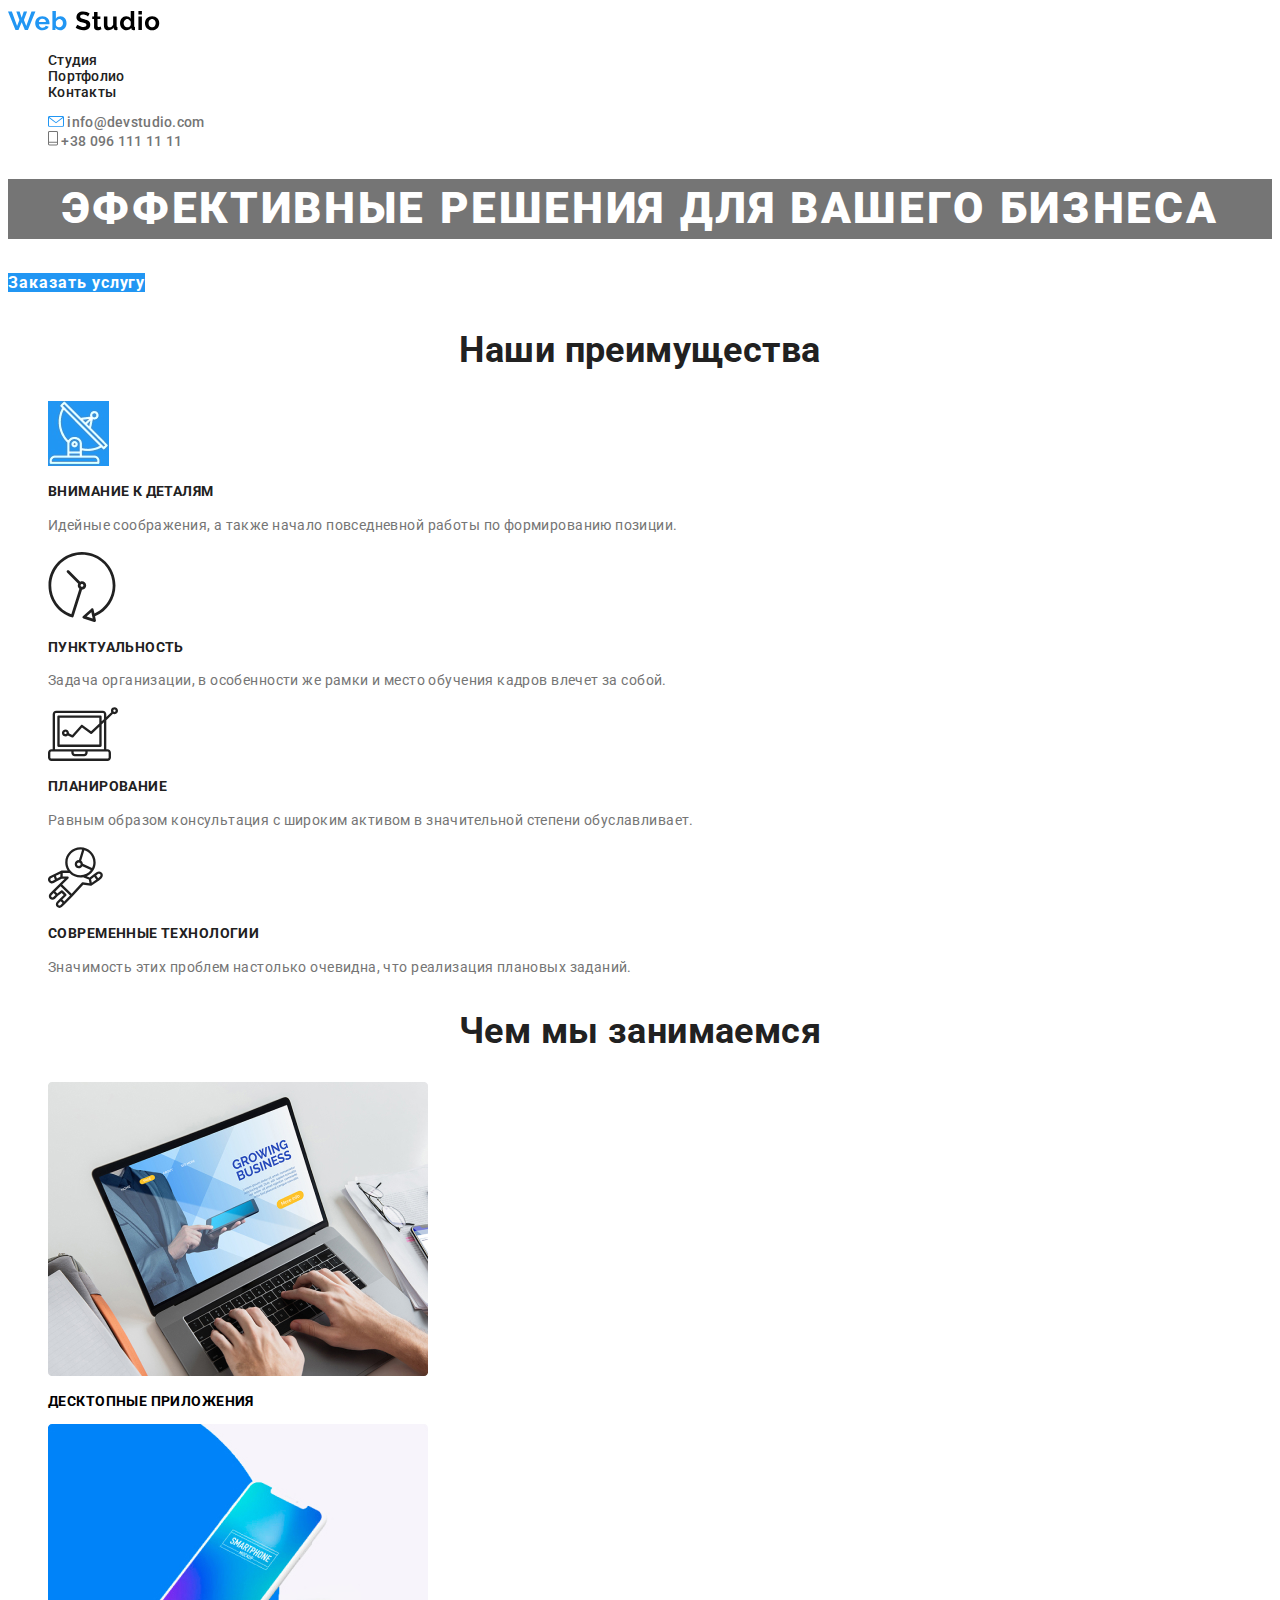
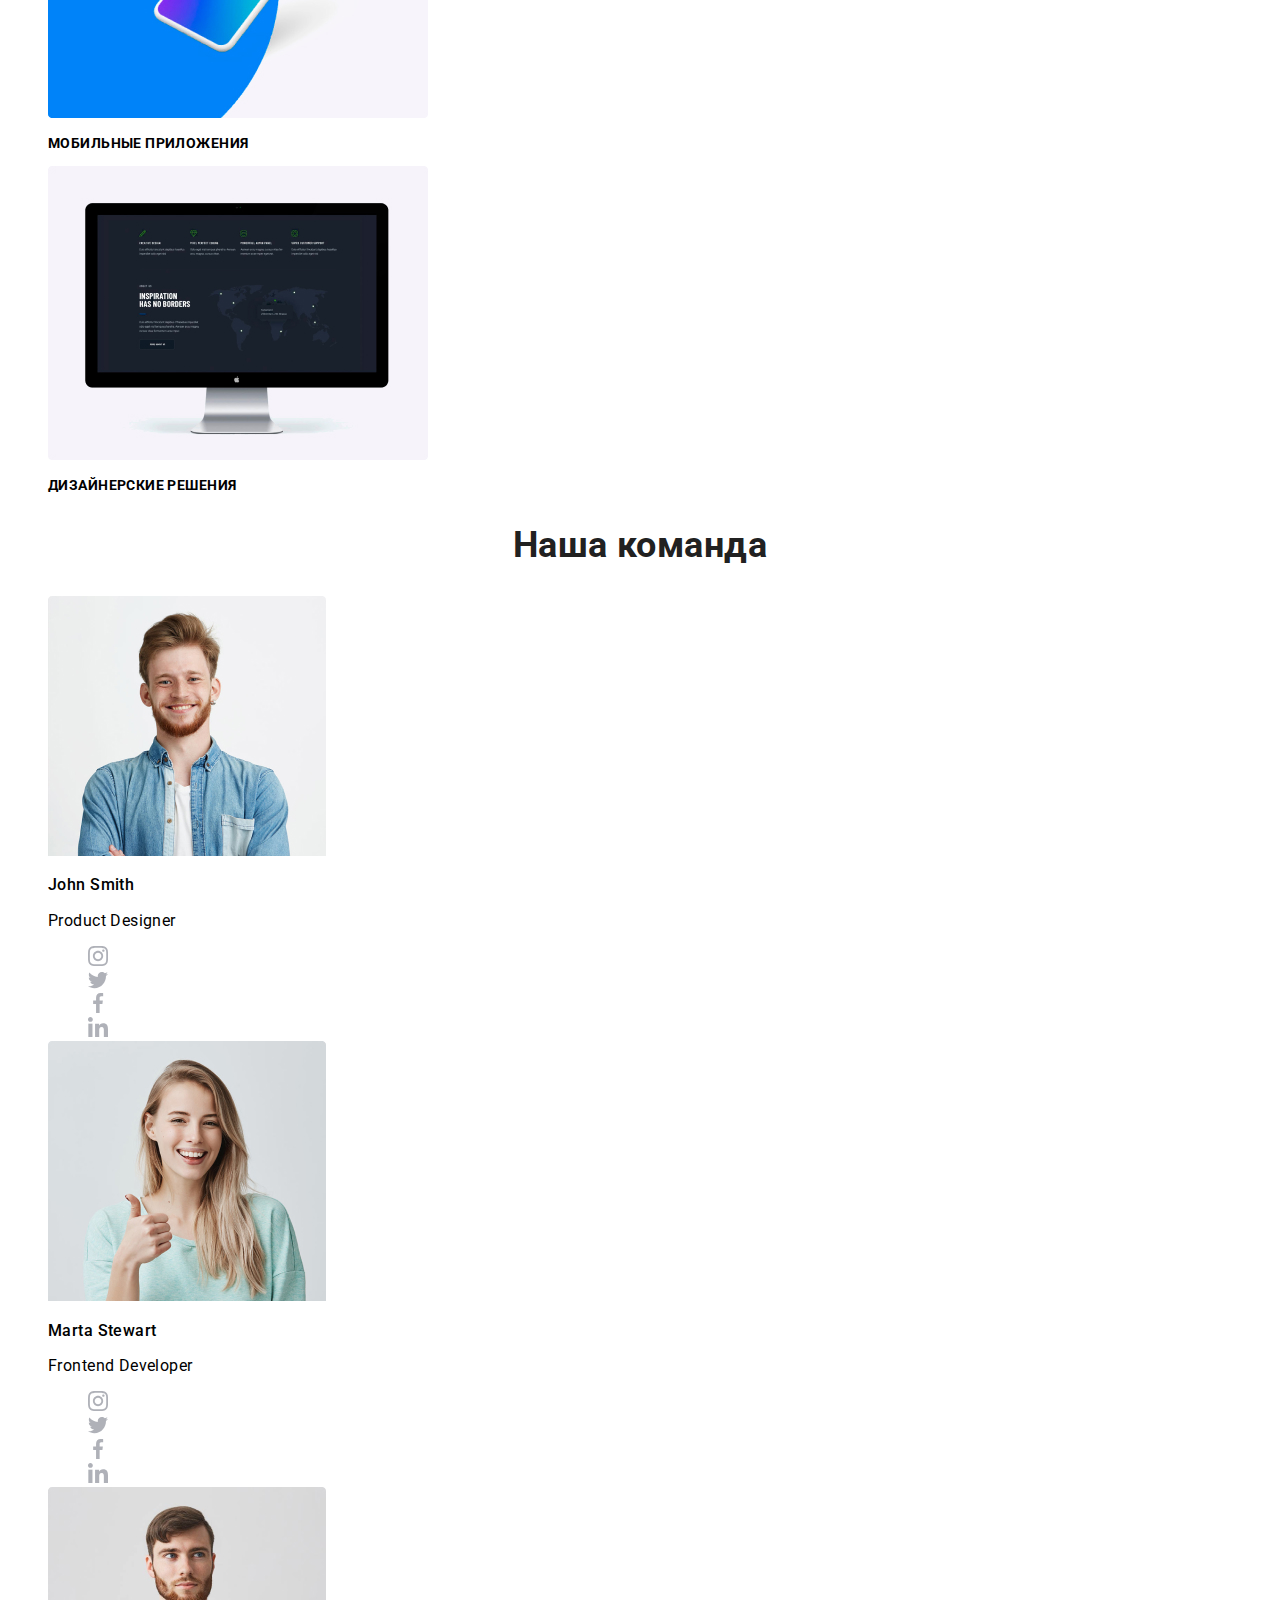
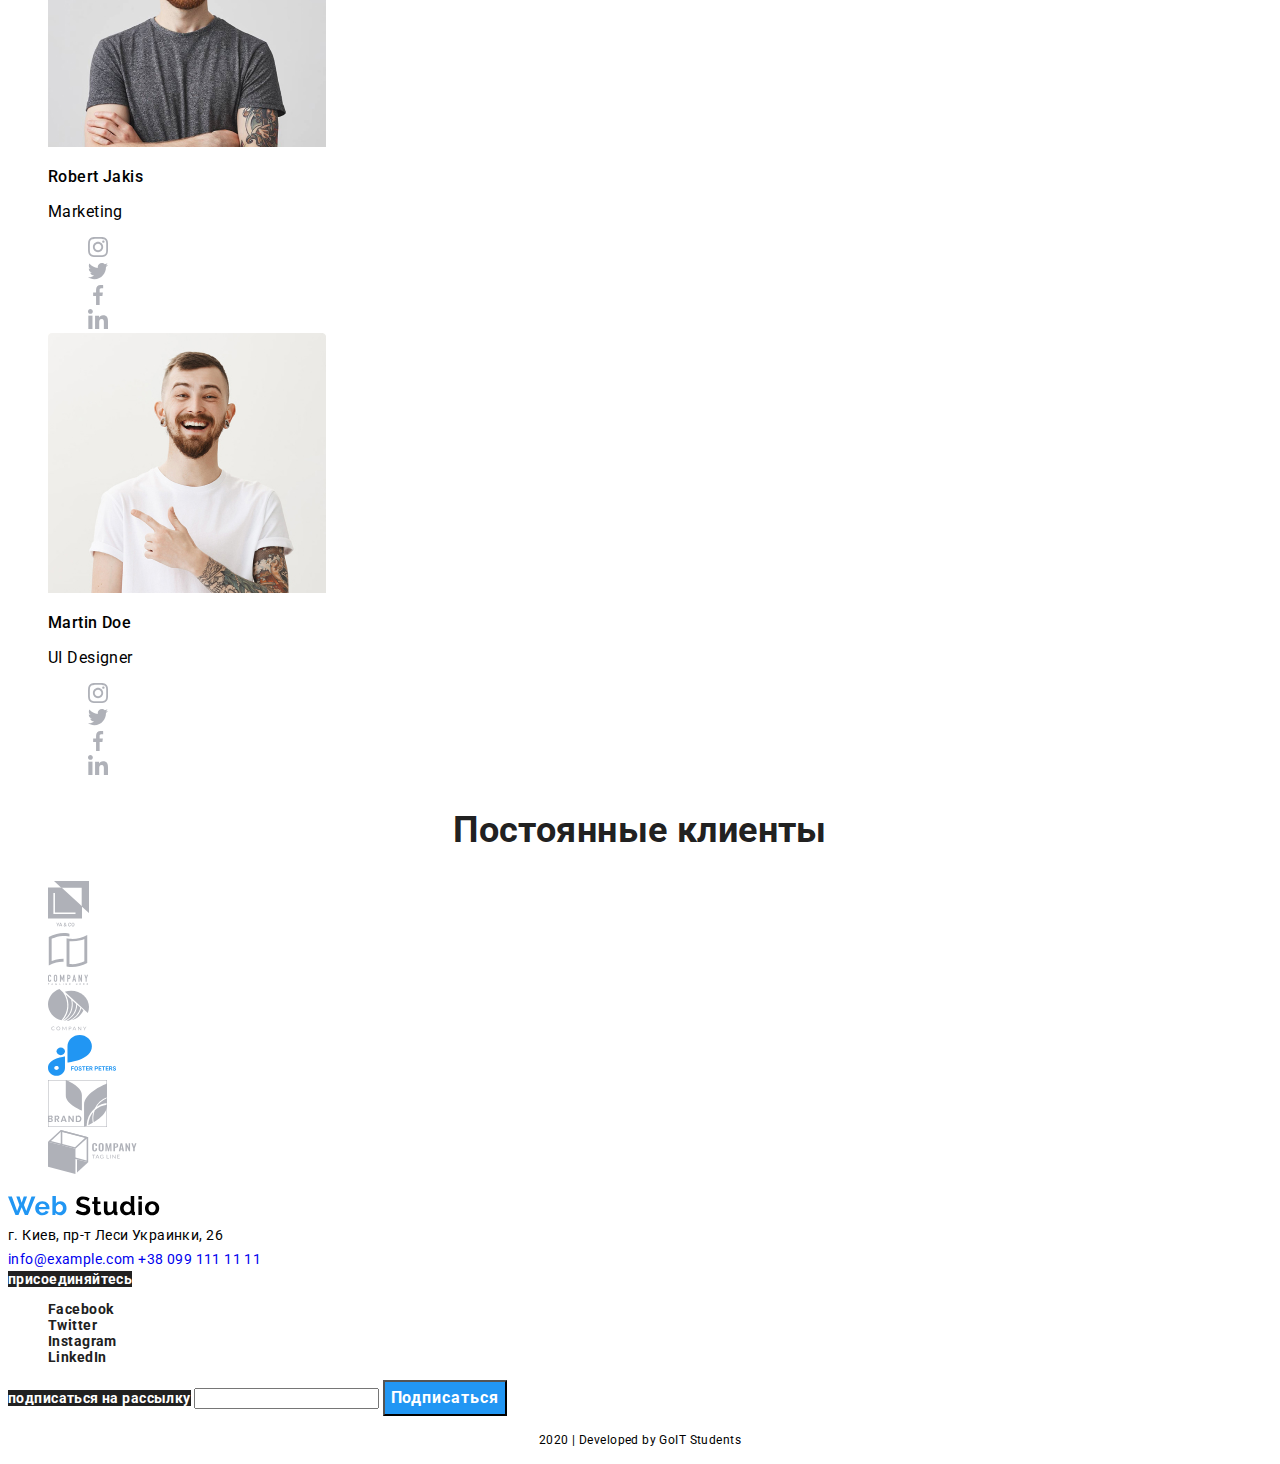
==== commit a44fcbc8: "Добавляет оформление цвета и текста" ====
--- a/index.html
+++ b/index.html
@@ -4,7 +4,7 @@
     <meta charset="UTF-8" />
     <meta name="viewport" content="width=device-width, initial-scale=1.0" />
     <title>Web Studio v.1</title>
-    <link href="https://fonts.googleapis.com/css2?family=Roboto:wght@400;500;700&display=swap" rel="stylesheet" />
+    <link href="https://fonts.googleapis.com/css2?family=Roboto:wght@400;500;700;900&display=swap" rel="stylesheet" />
     <link rel="stylesheet" href="./css/styles.css" />
   </head>
   <body>
@@ -36,7 +36,7 @@
       <!--Hero-->
       <section class="hero">
         <h1 class="hero-title">эффективные решения для вашего бизнеса</h1>
-        <a href="" class="button">Заказать услугу</a>
+        <a href="" class="button primary">Заказать услугу</a>
       </section>
       <!--END Hero-->
       <!--Our advantages-->
@@ -74,11 +74,11 @@
         <h2 class="section-title">Чем мы занимаемся</h2>
         <ul class="list">
           <li><img src="./images/desktop.jpg" alt="Десктопные приложения" /></li>
-          <h3>Десктопные приложения</h3>
+          <h3 class="works">Десктопные приложения</h3>
           <li><img src="./images/mobile.jpg" alt="Мобильные приложения" /></li>
-          <h3>Мобильные приложения</h3>
+          <h3 class="works">Мобильные приложения</h3>
           <li><img src="./images/design.jpg" alt="Дизайнерские решения" /></li>
-          <h3>Дизайнерские решения</h3>
+          <h3 class="works">Дизайнерские решения</h3>
         </ul>
       </section>
       <!--END That we do-->
@@ -88,8 +88,8 @@
         <ul class="list">
           <li>
             <img src="./images/JohnSmith.jpg" alt="Фото John Smith" />
-            <h3 lang="en">John Smith</h3>
-            <p lang="en">Product Designer</p>
+            <h3 lang="en" class="name">John Smith</h3>
+            <p lang="en" class="profession">Product Designer</p>
             <ul class="list">
               <li>
                 <a href=""><img src="./images/instagram2.svg" alt="Логотип Instagram" /></a>
@@ -107,8 +107,8 @@
           </li>
           <li>
             <img src="./images/MartaStewart.jpg" alt="Фото Marta Stewart" />
-            <h3 lang="en">Marta Stewart</h3>
-            <p lang="en">Frontend Developer</p>
+            <h3 lang="en" class="name">Marta Stewart</h3>
+            <p lang="en" class="profession">Frontend Developer</p>
             <ul class="list">
               <li>
                 <a href=""><img src="./images/instagram2.svg" alt="Логотип Instagram" /></a>
@@ -126,8 +126,8 @@
           </li>
           <li>
             <img src="./images/RobertJakis.jpg" alt="Фото Robert Jakis" />
-            <h3 lang="en">Robert Jakis</h3>
-            <p lang="en">Marketing</p>
+            <h3 lang="en" class="name">Robert Jakis</h3>
+            <p lang="en" class="profession">Marketing</p>
             <ul class="list">
               <li>
                 <a href=""><img src="./images/instagram2.svg" alt="Логотип Instagram" /></a>
@@ -145,8 +145,8 @@
           </li>
           <li>
             <img src="./images/MartinDoe.jpg" alt="Фото Martin Doe" />
-            <h3 lang="en">Martin Doe</h3>
-            <p lang="en">UI Designer</p>
+            <h3 lang="en" class="name">Martin Doe</h3>
+            <p lang="en" class="profession">UI Designer</p>
             <ul class="list">
               <li>
                 <a href=""><img src="./images/instagram2.svg" alt="Логотип Instagram" /></a>
@@ -192,19 +192,19 @@
       <!--END Regular customers-->
     </main>
     <footer>
-      <a href="/"> <img src="./images/WebStudio.svg" alt="Веб-студия" /></a>
+      <a href="/" class="logo"> <img src="./images/WebStudio.svg" alt="Веб-студия" /></a>
       <!-- Address company and contacts-->
-      <address>
+      <address class="address">
         г. Киев, пр-т Леси Украинки, 26
       </address>
       <address>
-        <a href="mailto:info@example.com">info@example.com</a>
-        <a href="tel:+380991111111">+38 099 111 11 11</a>
+        <a href="mailto:info@example.com" class="address">info@example.com</a>
+        <a href="tel:+380991111111" class="address">+38 099 111 11 11</a>
       </address>
       <div>
         <!-- END Address company and contacts-->
         <!-- Our media -->
-        <b>присоединяйтесь</b>
+        <b class="addto">присоединяйтесь</b>
         <!--    <ul>
                 <li>
                   <a href=""><img src="./images/Ellipse.svg" alt="Логотип Instagram" /></a>
@@ -237,12 +237,12 @@
       <!-- END Our media -->
       <!-- Send e-mail to us -->
       <div>
-        <b>подписаться на рассылку</b>
+        <b class="addto">подписаться на рассылку</b>
         <input type="text" name="E-mail" />
-        <button type="submit" class="button">Подписаться</button>
+        <button type="submit" class="button primary">Подписаться</button>
       </div>
       <!--END Send e-mail to us -->
-      <p>2020 | Developed by GoIT Students</p>
+      <p class="Developedby">2020 | Developed by GoIT Students</p>
     </footer>
   </body>
 </html>
--- a/css/styles.css
+++ b/css/styles.css
@@ -16,10 +16,12 @@
   background-color: #ffffff;
   
   font-family: Roboto, sans-serif;
+  font-style: normal;
   font-weight: 700;
   font-size: 14px;
   line-height: 1.14;
   letter-spacing: 0.03em;
+  
 }
 
 .logo {
@@ -29,6 +31,7 @@
   font-size: 26px;
   line-height: 1.19;
 }
+
 .list {
   list-style: none;
 }
@@ -36,6 +39,8 @@
 /* Site nav */
 .site-nav .link {
   color: var(--primary-text-color);
+  font-weight: 500;
+  letter-spacing: 0.02em;
 }
 .site-nav .link:hover,
 .site-nav .link:focus {
@@ -43,31 +48,70 @@
 }
 .auth-nav .link {
   color: var(--text-color);
+  font-weight: 500;
+  letter-spacing: 0.02em;
 }
 .auth-nav .link:hover,
 .auth-nav .link:focus {
   color: var(--accent-color);
 }
 /* Hero */
+.hero-title{
+  color: var(--primary-white-color);
+  background-color: var(--text-color);
+  font-weight: 900;
+  font-size: 44px;
+  line-height: 1.36;
+  text-align: center;
+  letter-spacing: 0.06em; 
+  text-transform: uppercase;
+}
 
 /* Section */
 .section-title {
   color: var(--primary-text-color);
+  font-weight: 700;
+  font-size: 36px;
+  line-height: 1.17;
+  text-align: center; 
 }
 
 /* Our advantages */
 .advantages .advantages-title {
   color: var(--primary-text-color);
-}
+  text-transform: uppercase;
+  font-size: 14px;
+  font-weight: 700;
+  
+}
+
 
 .advantages .text {
   color: var(--text-color);
+  font-weight: 400;
+  font-size: 14px;
+  line-height: 1.71; 
 }
 
 /* That we do */
 
+.works{
+  font-size: 14px;
+  text-transform: uppercase;
+}
+
 
 /* Our team */
+.section .name {
+  font-weight: 500;
+  font-size: 16px;
+  line-height: 1.19;
+}
+.section .profession{
+  font-weight: 400;
+  font-size: 16px;
+  line-height: 1.19;
+}
 
 
 /* Regular customers */
@@ -83,9 +127,29 @@
 }
 
 
+
 /* Address company and contacts */
+.address {
+  font-style: normal;
+  font-weight: 400;
+  font-size: 14px;
+  line-height: 1.71;
+}
 
 /* Our media */
+.addto {
+  color: var(--primary-white-color);
+  background-color: var(--primary-text-color);
+  font-weight: 700;
+
+}
+
+.Developedby{
+  font-weight: 400;
+  font-size: 12px;
+  line-height: 2;
+  text-align: center;
+}
 
 /* Button */
 button {
@@ -97,9 +161,52 @@
   color: var(--primary-text-color);
   background-color: var(--text-color);
   text-decoration: none;
+  font-weight: 500;
+  font-size: 16px;
+  line-height: 1.63;
+/* identical to box height, or 162% */
+
+text-align: center;
+letter-spacing: 0.03em;
 }
 .button:hover,
 .button:focus{
   color: var(--primary-white-color);
   background-color: var(--accent-color);
 }
+.button.primary {
+  color: var(--primary-white-color);
+  background-color: var(--accent-color);
+  font-weight: 700;
+  font-size: 16px;
+  line-height: 1.9;
+  letter-spacing: 0.06em;
+}
+
+
+
+/* Portfolio */
+
+.project{
+  font-weight: 700;
+  font-size: 18px;
+  line-height: 2;
+  letter-spacing: 0.06em;
+  
+}
+.category {
+  font-weight: 400;
+  font-size: 16px;
+  line-height: 1.88;
+  
+
+}
+.description{
+  font-weight: 400;
+  font-size: 18px;
+  line-height: 1.56;
+  
+}
+a{
+  text-decoration: none;
+}